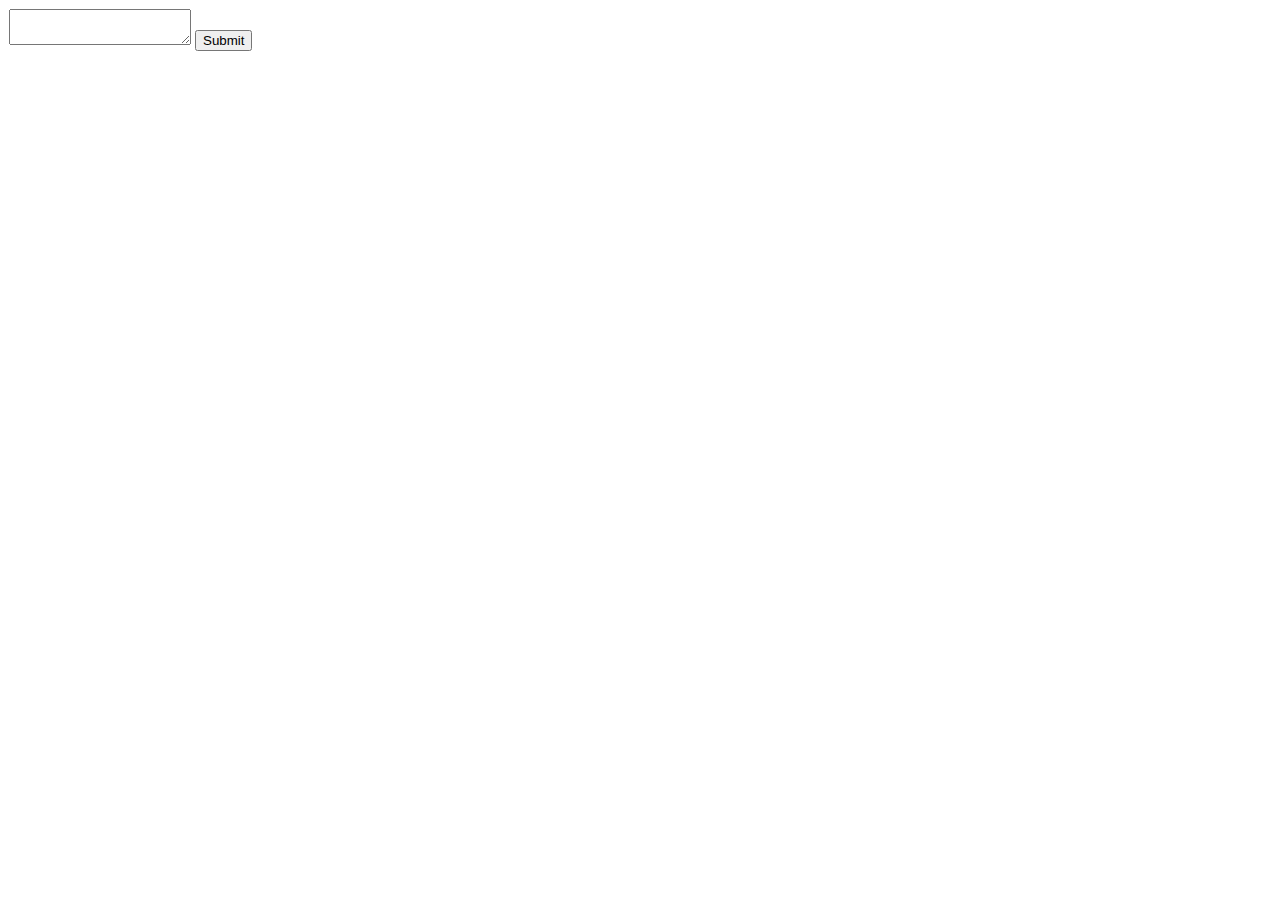
==== index.html @ 3cc80944 "initial repo setup" ====
<!DOCTYPE html>
<html lang="en">
  <head>
    <meta charset="UTF-8" />
    <meta name="viewport" content="width=device-width, initial-scale=1.0" />
    <title>Welcome</title>

    <style>
        body.light {
            background-color: white;
        }

        body.dark {
            background-color: black;
        }

        form {
            border: 1px solid transparent;
        }

        body.light form {
            border-color: black;
        }

        body.dark form {
            border-color: white;;
        }
    </style>
  </head>

  <body>

    <form>
        <textarea></textarea>
        <button>Submit</button>
    </form>

    <script type=text.javascript src="./Assets/js/script.js"></script>
  </body>
</html>
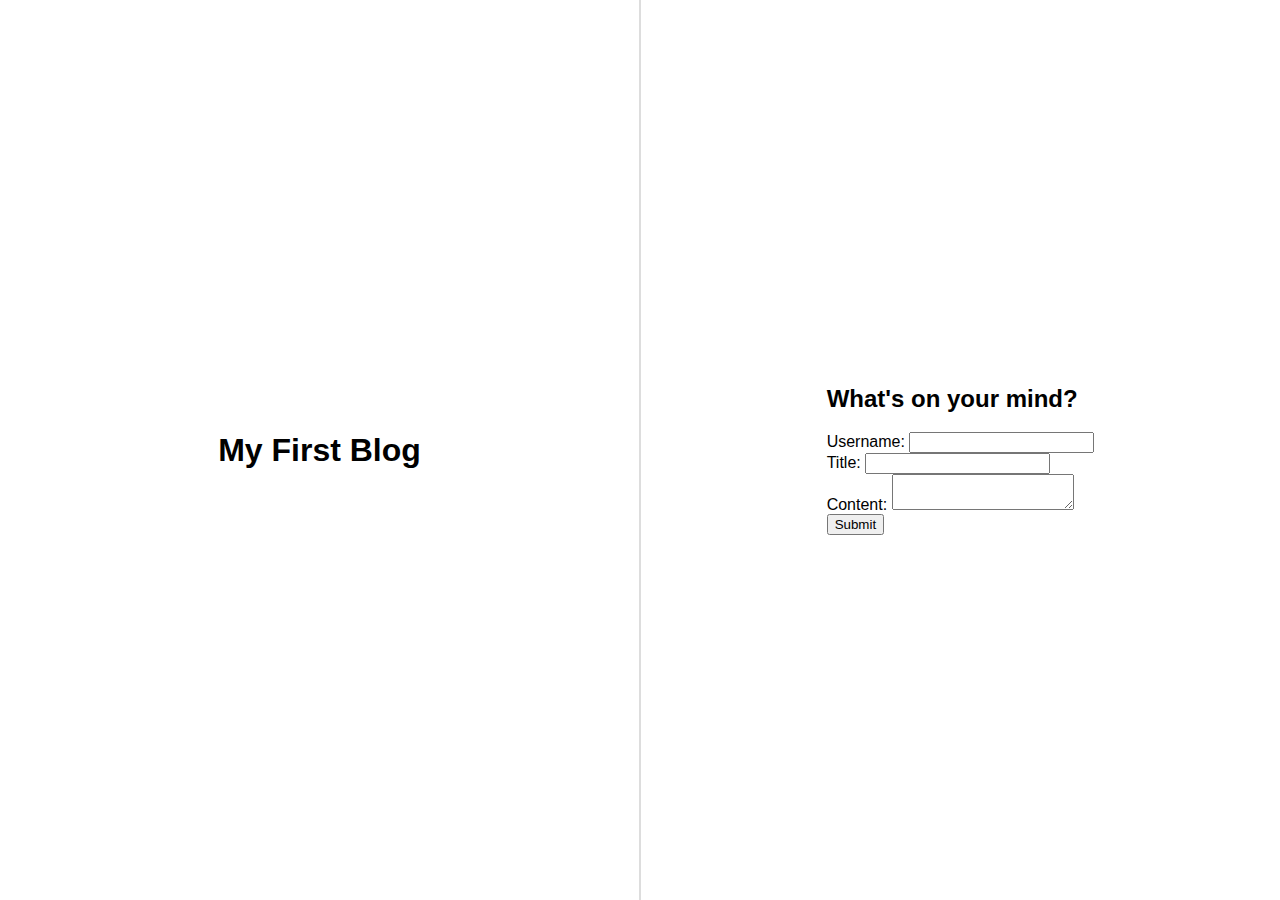
==== commit fdbd65f5: "got a working structure going" ====
--- a/index.html
+++ b/index.html
@@ -1,11 +1,17 @@
+<!-- use lesson 4.24 to create the "What's on your mind?" portion of the home screen -->
+
 <!DOCTYPE html>
 <html lang="en">
   <head>
     <meta charset="UTF-8" />
     <meta name="viewport" content="width=device-width, initial-scale=1.0" />
-    <title>Welcome</title>
+    <title>My First Blog</title>
 
-    <style>
+    <link rel="resetsheet" href="./assets/css/reset.css" />
+    <link rel="stylesheet" href="./assets/css/style.css" />
+    <link rel="formsheet" href="./assets/css/form.css" />
+
+    <!-- <style>
         body.light {
             background-color: white;
         }
@@ -25,16 +31,30 @@
         body.dark form {
             border-color: white;;
         }
-    </style>
+    </style> -->
   </head>
 
   <body>
 
-    <form>
-        <textarea></textarea>
-        <button>Submit</button>
-    </form>
+    <div class="container">
+        <div class="left-side">
+            <h1>My First Blog</h1>
+        </div>
+        <div class="right-side">
+            <form id="blog-form">
+                <h2>What's on your mind?</h2>
+                <label for="username">Username:</label>
+                <input type="text" id="username" name="username" required><br>
+                <label for="title">Title:</label>
+                <input type="text" id="title" name="title" required><br>
+                <label for="content">Content:</label>
+                <textarea id="content" name="content" required></textarea><br>
+                <button type="submit">Submit</button>
+            </form>
+        </div>
+    </div>
 
-    <script type=text.javascript src="./Assets/js/script.js"></script>
+    <script type=text.javascript src="./assets/js/form.js"></script>
+    <script type=text.javascript src="./assets/js/logic.js"></script>
   </body>
 </html>
--- a/assets/css/style.css
+++ b/assets/css/style.css
@@ -0,0 +1,26 @@
+body {
+    font-family: Arial, sans-serif;
+    margin: 0;
+    padding: 0;
+}
+
+.container {
+    display: flex;
+    height: 100vh;
+}
+
+.left-side, .right-side {
+    flex: 1;
+    display: flex;
+    justify-content: center;
+    align-items: center;
+}
+
+.left-side {
+    border-right: 2px solid #ddd;
+}
+
+.dark-mode {
+    background-color: #333;
+    color: #fff;
+}
--- a/assets/css/form.css
+++ b/assets/css/form.css
@@ -0,0 +1,31 @@
+form h2 {
+    text-align: center;
+    margin-bottom: 20px;
+}
+
+form label {
+    display: block;
+    margin-bottom: 8px;
+}
+
+form input,
+form textarea {
+    width: 100%;
+    padding: 8px;
+    margin-bottom: 12px;
+}
+
+form button {
+    padding: 10px 20px;
+    background-color: #007BFF;
+    color: white;
+    border: none;
+    cursor: pointer;
+    display: block;
+    margin: 0 auto;
+}
+
+form button:hover {
+    background-color: #0056b3;
+}
+
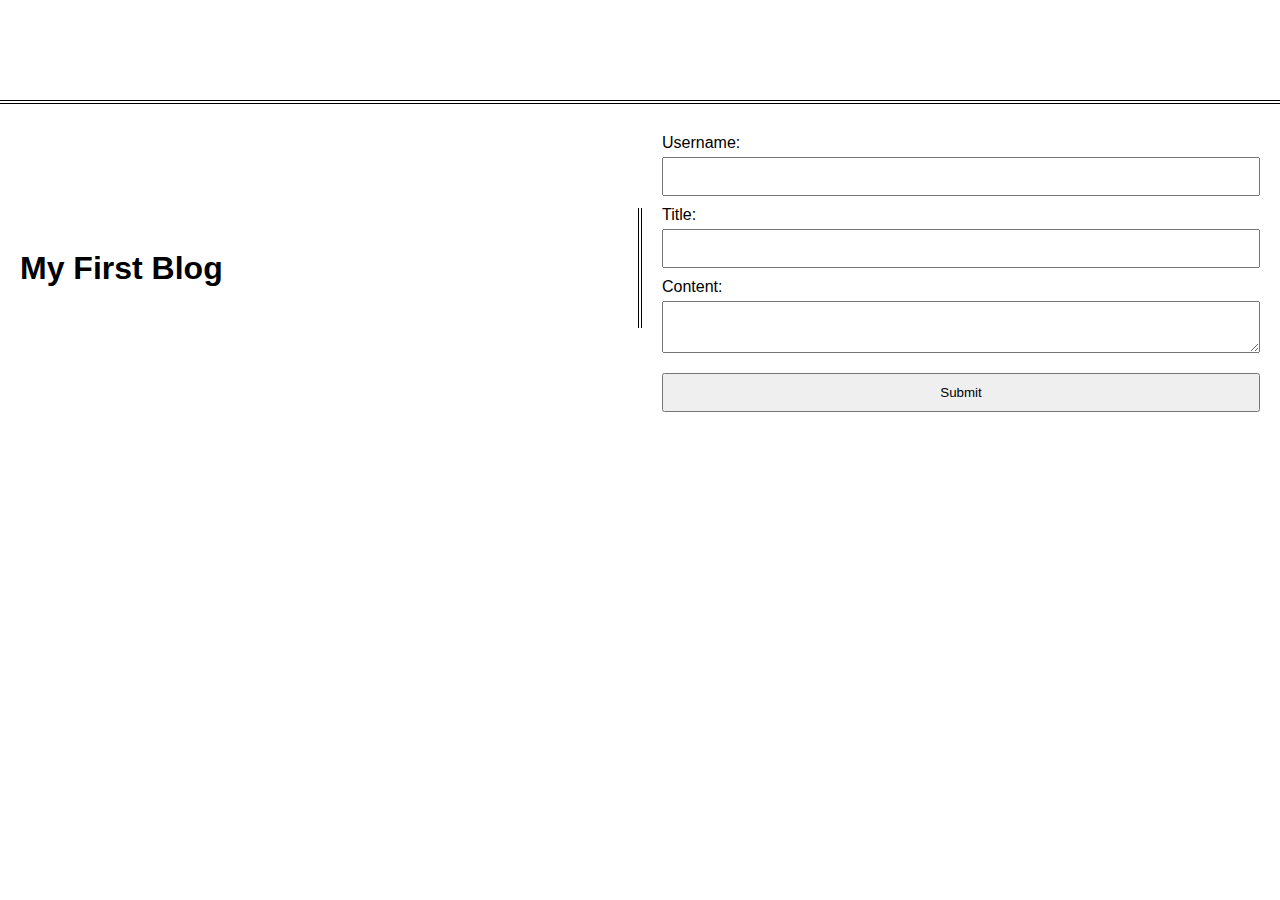
==== commit c4b49407: "functionality is working, need to clean up the style" ====
--- a/index.html
+++ b/index.html
@@ -5,56 +5,33 @@
   <head>
     <meta charset="UTF-8" />
     <meta name="viewport" content="width=device-width, initial-scale=1.0" />
+    <link rel="stylesheet" href="./assets/css/style.css" />
+    <link rel="stylesheet" href="./assets/css/form.css" />
+
     <title>My First Blog</title>
 
-    <link rel="resetsheet" href="./assets/css/reset.css" />
-    <link rel="stylesheet" href="./assets/css/style.css" />
-    <link rel="formsheet" href="./assets/css/form.css" />
-
-    <!-- <style>
-        body.light {
-            background-color: white;
-        }
-
-        body.dark {
-            background-color: black;
-        }
-
-        form {
-            border: 1px solid transparent;
-        }
-
-        body.light form {
-            border-color: black;
-        }
-
-        body.dark form {
-            border-color: white;;
-        }
-    </style> -->
   </head>
 
   <body>
-
+    <header></header>
     <div class="container">
         <div class="left-side">
             <h1>My First Blog</h1>
         </div>
         <div class="right-side">
             <form id="blog-form">
-                <h2>What's on your mind?</h2>
                 <label for="username">Username:</label>
-                <input type="text" id="username" name="username" required><br>
+                <input type="text" id="username" name="username" required>
                 <label for="title">Title:</label>
-                <input type="text" id="title" name="title" required><br>
+                <input type="text" id="title" name="title" required>
                 <label for="content">Content:</label>
-                <textarea id="content" name="content" required></textarea><br>
+                <textarea id="content" name="content" required></textarea>
                 <button type="submit">Submit</button>
             </form>
         </div>
     </div>
 
-    <script type=text.javascript src="./assets/js/form.js"></script>
-    <script type=text.javascript src="./assets/js/logic.js"></script>
+    <script src="./assets/js/form.js"></script>
+    <script src="./assets/js/logic.js"></script>
   </body>
 </html>
--- a/assets/css/style.css
+++ b/assets/css/style.css
@@ -1,26 +1,38 @@
+header {
+    display: flex;
+    justify-content: space-between;
+    align-items: center;
+    border-bottom: 4px solid black;
+    border-style: none none double none;
+    height: 100px;
+}
+
 body {
     font-family: Arial, sans-serif;
-    margin: 0;
+    margin: 0px;
     padding: 0;
 }
 
 .container {
     display: flex;
-    height: 100vh;
+    align-items: center;
 }
 
 .left-side, .right-side {
-    flex: 1;
-    display: flex;
-    justify-content: center;
-    align-items: center;
+    width: 50%;
+    padding: 20px;
 }
 
 .left-side {
-    border-right: 2px solid #ddd;
+    border-right: 4px solid black;
+    border-style: none double none none;
 }
 
 .dark-mode {
     background-color: #333;
     color: #fff;
 }
+
+.dark-mode .entry {
+    border-color: #444;
+}
--- a/assets/css/form.css
+++ b/assets/css/form.css
@@ -1,31 +1,21 @@
-form h2 {
-    text-align: center;
-    margin-bottom: 20px;
+
+
+form {
+    display: flex;
+    flex-direction: column;
+    align-content: center;
 }
 
-form label {
-    display: block;
-    margin-bottom: 8px;
+label {
+    margin-top: 10px;
 }
 
-form input,
-form textarea {
-    width: 100%;
-    padding: 8px;
-    margin-bottom: 12px;
+input, textarea, button {
+    margin-top: 5px;
+    padding: 10px;
 }
 
-form button {
-    padding: 10px 20px;
-    background-color: #007BFF;
-    color: white;
-    border: none;
-    cursor: pointer;
-    display: block;
-    margin: 0 auto;
+button {
+    margin-top: 20px;
 }
 
-form button:hover {
-    background-color: #0056b3;
-}
-
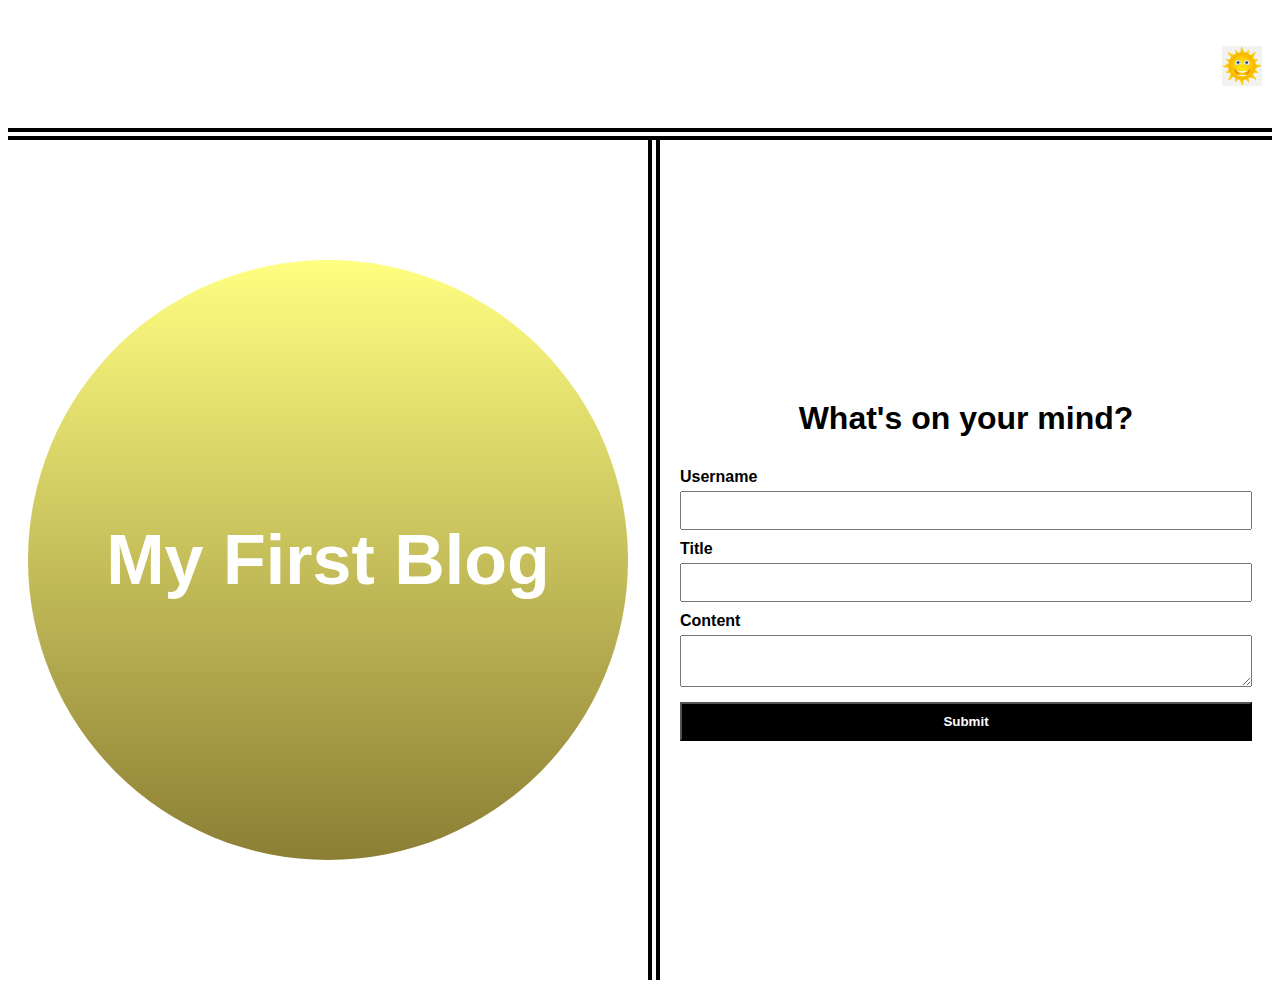
==== commit d62780e6: "styling is finally done" ====
--- a/index.html
+++ b/index.html
@@ -3,6 +3,7 @@
 <!DOCTYPE html>
 <html lang="en">
   <head>
+
     <meta charset="UTF-8" />
     <meta name="viewport" content="width=device-width, initial-scale=1.0" />
     <link rel="stylesheet" href="./assets/css/style.css" />
@@ -13,25 +14,42 @@
   </head>
 
   <body>
-    <header></header>
-    <div class="container">
-        <div class="left-side">
-            <h1>My First Blog</h1>
-        </div>
-        <div class="right-side">
-            <form id="blog-form">
-                <label for="username">Username:</label>
-                <input type="text" id="username" name="username" required>
-                <label for="title">Title:</label>
-                <input type="text" id="title" name="title" required>
-                <label for="content">Content:</label>
-                <textarea id="content" name="content" required></textarea>
-                <button type="submit">Submit</button>
-            </form>
-        </div>
-    </div>
+
+    <header>
+      <div class="button-container">
+        <img id="toggle-mode" src="./images/sun-3.png" alt="Toggle Light/DarkMode"></img>
+      </div>
+    </header>
+
+    <main>
+
+      <div class="container">
+          
+          <div class="left-side">
+            <div class="circle">
+              <h1>My First Blog</h1>
+            </div>
+          </div>
+          <!-- split down the middle here -->
+          <div class="right-side">
+            <h1>What's on your mind?</h1>
+              <form id="blog-form">
+                  <label for="username">Username</label>
+                  <input type="text" id="username" name="username" required>
+                  <label for="title">Title</label>
+                  <input type="text" id="title" name="title" required>
+                  <label for="content">Content</label>
+                  <textarea id="content" name="content" required></textarea>
+                  <button type="submit">Submit</button>
+              </form>
+          </div>
+
+      </div>
+
+      </main> 
 
     <script src="./assets/js/form.js"></script>
     <script src="./assets/js/logic.js"></script>
+
   </body>
 </html>
--- a/assets/css/style.css
+++ b/assets/css/style.css
@@ -2,30 +2,24 @@
     display: flex;
     justify-content: space-between;
     align-items: center;
-    border-bottom: 4px solid black;
+    border-bottom: 12px solid black;
     border-style: none none double none;
     height: 100px;
 }
 
+.button-container img {
+    width: 40px;
+    height: 40px;
+    cursor: pointer;
+}
+
 body {
     font-family: Arial, sans-serif;
-    margin: 0px;
-    padding: 0;
-}
-
-.container {
-    display: flex;
-    align-items: center;
-}
-
-.left-side, .right-side {
-    width: 50%;
-    padding: 20px;
 }
 
 .left-side {
-    border-right: 4px solid black;
-    border-style: none double none none;
+    border-right-style: double;
+    border-right-width: 12px;
 }
 
 .dark-mode {
@@ -35,4 +29,4 @@
 
 .dark-mode .entry {
     border-color: #444;
-}
+}--- a/assets/css/form.css
+++ b/assets/css/form.css
@@ -1,21 +1,81 @@
+header {
+    display: flex;
+    align-items: center;
+    padding: 10px;
+    justify-content: flex-end;
+}
 
+.button-container img {
+    width: 40px;
+    height: 40px;
+    cursor: pointer;
+}
+
+.container {
+    display: flex;
+    width: 100%;
+    height: calc(100vh - 60px);
+    position: relative;
+}
+
+.left-side, .right-side {
+    flex: 1;
+    display: flex;
+    flex-direction: column;
+    align-items: center;
+    justify-content: center;
+    padding: 20px;
+    box-sizing: border-box;
+}
+
+.left-side .circle {
+    background: linear-gradient(to bottom, #ffff81, #706004ce);
+    border-radius: 50%;
+    width: 600px;
+    height: 600px;
+    display: flex;
+    align-items: center;
+    justify-content: center;
+}
+
+.left-side h1 {
+    text-align: center;
+    color: white;
+    font-size: 70px;
+    margin: 0;
+}
+
+.right-side h1 {
+    text-align: center;
+    width: 100%;
+}
 
 form {
     display: flex;
     flex-direction: column;
-    align-content: center;
+    width: 100%;
+    align-items: center;
 }
 
 label {
+    align-self: flex-start;
     margin-top: 10px;
+    font-weight: bold;
 }
 
 input, textarea, button {
     margin-top: 5px;
     padding: 10px;
+    width: 100%;
+    box-sizing: border-box;
 }
 
 button {
-    margin-top: 20px;
+    margin-top: 15px;
+    font-weight: bold;
+    background-color: black;
+    color: white;
 }
 
+
+
